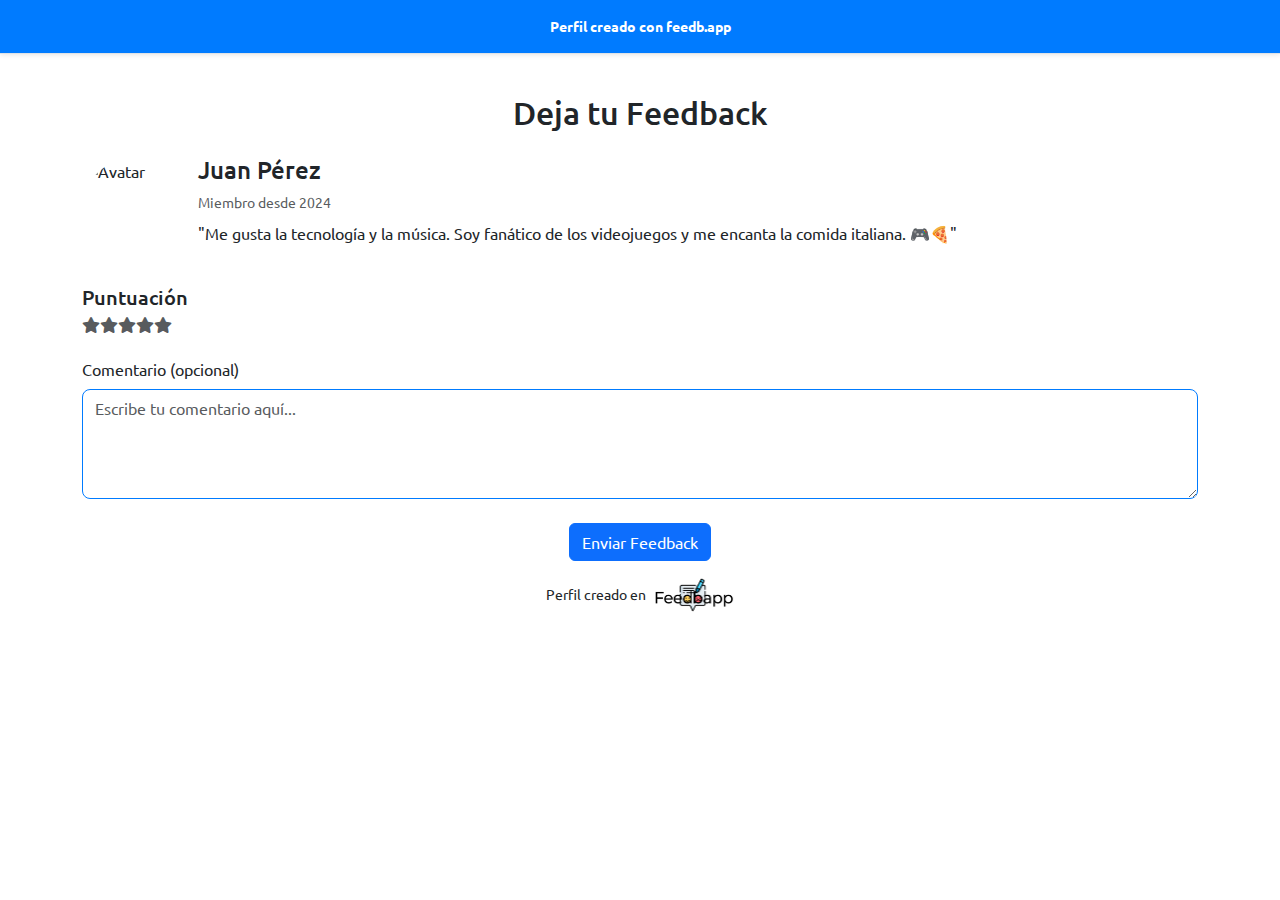
==== public-feedback.html @ 5b600007 "feat: feedbapp html, feedbapp its a website app for get feed by sellings products on internet" ====
<!DOCTYPE html>
<html lang="es">
  <head>
    <meta charset="UTF-8" />
    <meta name="viewport" content="width=device-width, initial-scale=1.0" />
    <title>Feedbapp - Historial</title>

    <!-- Bootstrap 5 CDN-->
    <link
      href="https://cdn.jsdelivr.net/npm/bootstrap@5.3.3/dist/css/bootstrap.min.css"
      rel="stylesheet"
      integrity="sha384-QWTKZyjpPEjISv5WaRU9OFeRpok6YctnYmDr5pNlyT2bRjXh0JMhjY6hW+ALEwIH"
      crossorigin="anonymous" />
    <link
      rel="stylesheet"
      href="https://cdnjs.cloudflare.com/ajax/libs/font-awesome/5.15.1/css/all.min.css" />
    <!-- Custom CSS -->
    <link rel="stylesheet" href="style.css" />
  </head>
  <body>
    <div class="d-flex">
      <!-- Sidebar -->

      <!-- Main content -->
      <div class="flex-grow-1">
        <!-- Header -->
        <header class="p-3 border-bottom small text-white text-center small fw-bold">
          Perfil creado con feedb.app
        </header>

        <main class="p-3">
          <div class="container mt-4">
            <h2 class="text-center mb-4">Deja tu Feedback</h2>

            <!-- Información del Usuario -->
            <div class="d-flex align-items-center mb-4">
              <img
                src="https://randomuser.me/api/portraits/men/10.jpg"
                alt="Avatar"
                class="rounded-circle me-3"
                width="100"
                height="100" />
              <div>
                <h4 class="mb-1">Juan Pérez</h4>
                <small class="text-muted">Miembro desde 2024</small>
                <p class="mt-2">
                  "Me gusta la tecnología y la música. Soy fanático de los videojuegos y me encanta
                  la comida italiana. 🎮🍕"
                </p>
              </div>
            </div>

            <!-- Formulario de Feedback -->
            <form id="feedbackForm">
              <!-- Puntuación con Estrellas -->
              <div class="mb-4">
                <h5 class="mb-2">Puntuación</h5>
                <div id="rating" class="d-flex">
                  <i class="fas fa-star text-muted" data-rating="1"></i>
                  <i class="fas fa-star text-muted" data-rating="2"></i>
                  <i class="fas fa-star text-muted" data-rating="3"></i>
                  <i class="fas fa-star text-muted" data-rating="4"></i>
                  <i class="fas fa-star text-muted" data-rating="5"></i>
                </div>
                <input type="hidden" id="ratingValue" name="ratingValue" value="0" />
              </div>

              <!-- Caja de Texto para el Comentario -->
              <div class="mb-4">
                <label for="feedbackComment" class="form-label">Comentario (opcional)</label>
                <textarea
                  class="form-control"
                  id="feedbackComment"
                  rows="4"
                  placeholder="Escribe tu comentario aquí..."></textarea>
              </div>

              <!-- Botón de Enviar -->
              <div class="text-center">
                <button type="submit" class="btn btn-primary">Enviar Feedback</button>
              </div>
            </form>
          </div>

          <script src="https://unpkg.com/sweetalert/dist/sweetalert.min.js"></script>
          <script>
            // Variable para almacenar la puntuación seleccionada
            let selectedRating = 0;

            // Añadir evento de clic a las estrellas para seleccionar puntuación
            document.querySelectorAll('#rating .fa-star').forEach((star) => {
              star.addEventListener('click', function () {
                selectedRating = this.getAttribute('data-rating');
                document.getElementById('ratingValue').value = selectedRating;
                updateStarColors(selectedRating);
              });
            });

            // Función para actualizar los colores de las estrellas seleccionadas
            function updateStarColors(rating) {
              document.querySelectorAll('#rating .fa-star').forEach((star) => {
                if (star.getAttribute('data-rating') <= rating) {
                  star.classList.remove('text-muted');
                  star.classList.add('text-warning');
                } else {
                  star.classList.remove('text-warning');
                  star.classList.add('text-muted');
                }
              });
            }

            // Validación y envío del formulario con SweetAlert
            document.getElementById('feedbackForm').addEventListener('submit', function (event) {
              event.preventDefault();
              const ratingValue = document.getElementById('ratingValue').value;
              const comment = document.getElementById('feedbackComment').value.trim();

              if (ratingValue == 0) {
                swal(
                  'Error',
                  'Por favor selecciona una puntuación antes de enviar tu feedback.',
                  'error'
                );
              } else {
                swal('¡Gracias!', 'Tu feedback ha sido enviado exitosamente.', 'success');
              }
            });
          </script>

          <div
            class="w-100 text-center d-flex align-items-center justify-content-center p-3 gap-2 small">
            Perfil creado en
            <img src="images/feedbapp-logo.png" alt="Feedbapp" width="80" />
          </div>
        </main>
      </div>
    </div>

    <!-- Boostrap 5 JS CDN-->
    <script
      src="https://cdn.jsdelivr.net/npm/bootstrap@5.3.3/dist/js/bootstrap.bundle.min.js"
      integrity="sha384-YvpcrYf0tY3lHB60NNkmXc5s9fDVZLESaAA55NDzOxhy9GkcIdslK1eN7N6jIeHz"
      crossorigin="anonymous"></script>
    <!-- Font Awesome CDN-->
    <script src="https://cdnjs.cloudflare.com/ajax/libs/font-awesome/5.15.1/js/all.min.js"></script>
    <!-- Custom JS -->
    <script src="script.js"></script>
    <script src="https://unpkg.com/sweetalert/dist/sweetalert.min.js"></script>
  </body>
</html>
---- style.css ----
/* Estilos adicionales para el sidebar */

@import url('https://fonts.googleapis.com/css2?family=Ubuntu:ital,wght@0,300;0,400;0,500;0,700;1,300;1,400;1,500;1,700&display=swap');

body {
  font-family: 'Ubuntu', sans-serif !important;
}
.sidebar {
    width: 300px;
    min-height: 100vh;
    background-color: #ffffff; /* Fondo blanco */
    box-shadow: 2px 0 5px rgba(0, 0, 0, 0.1); /* Sombra para la separación */
  }
  
  .sidebar .nav-link {
    color: #6c757d; /* Color gris para los enlaces */
    font-weight: 500;
    padding: 0.75rem 1rem;
    border-radius: 0.5rem;
    transition: background-color 0.2s ease, color 0.2s ease;
  }
  
  .sidebar .nav-link.active {
    color: #ffffff;
    background-color: #007bff; /* Fondo azul para el enlace activo */
  }
  
  .sidebar .nav-link:hover {
    background-color: rgba(0, 123, 255, 0.7); /* Fondo azul claro al pasar el mouse */
    color: white;
  }
  
  /* Estilos adicionales para el header */
  header {
    background-color: #007bff; /* Fondo gris claro */
    box-shadow: 0px 1px 5px rgba(0, 0, 0, 0.1); /* Sombra en el header */
  }
  
  header .form-control {
    max-width: 300px; /* Ancho de la barra de búsqueda */
    border: 1px solid #007bff; /* Borde azul en la barra de búsqueda */
  }
  
  header .dropdown-toggle {
    color: #212529;
  }
  
  /* Estilos de contenedores */
  .card {
    box-shadow: 0 4px 8px rgba(0, 0, 0, 0.05); /* Sombra ligera */
    border-radius: 0.5rem;
    border: 1px solid #dee2e6; /* Borde gris claro */
  }
  
  .card h5 {
    font-weight: 600;
    color: #6c757d; /* Tono gris para el título */
  }
  
  .card h3 {
    font-weight: bold;
    color: #212529; /* Color oscuro para el saldo */
  }
  
  .card-feedback {
    border-left: 4px solid #007bff; /* Borde azul para feedback dado */
  }
  
  .card-received {
    border-left: 4px solid #ffc107; /* Borde amarillo para feedback recibido */
  }
  
  .card-average {
    border-left: 4px solid #28a745; /* Borde verde para promedio de puntaje */
  }
  
  /* Estilo de la tabla de actividad reciente */
  .table-borderless tbody tr {
    transition: background-color 0.2s ease;
  }
  
  .table-borderless tbody tr:hover {
    background-color: #f8f9fa; /* Fondo gris claro al pasar el mouse */
  }
  
  .badge {
    font-size: 0.85rem;
    padding: 0.4rem 0.75rem;
  }
  
  header .badge {
    font-size: 0.55rem; /* Tamaño de fuente para el número */
    width: 1rem;
    height: 1rem;
    padding: 0;
    display: flex;
    align-items: center;
    justify-content: center;
    color: #ffffff; /* Texto blanco */
    background-color: #dc3545; /* Fondo rojo */
    border-radius: 50%; /* Forma circular */
    position: absolute;
    top: -5px;
    right: -10px; /* Ajuste de posición para centrar mejor el badge */
  }
  
  /* Estilo personalizado para inputs */
  .form-control {
    border: 1px solid #007bff; /* Borde azul para los inputs */
    border-radius: 0.5rem;
    transition: border-color 0.3s ease;
  }
  
  .form-control:focus {
    border-color: #0056b3; /* Borde azul oscuro al enfocar */
    box-shadow: 0 0 5px rgba(0, 123, 255, 0.5); /* Sombra azul al enfocar */
  }
  
  /* Colores recomendados para el feedback */
  .feedback-positive {
    color: #28a745; /* Verde para feedback positivo */
  }
  
  .feedback-neutral {
    color: #ffc107; /* Amarillo para feedback neutral */
  }
  
  .feedback-negative {
    color: #dc3545; /* Rojo para feedback negativo */
  }
  
  /* Estilo para el gráfico de feedback en el dashboard */
  #feedbackChart {
    max-height: 400px;
  }
  
  /* Hover en cards para mejorar la experiencia visual */
  .card:hover {
    border-color: #007bff; /* Borde azul al pasar el mouse */
    box-shadow: 0 6px 
  }



  .logo {
    max-width: 250px;
    width: 100%;
    margin: 0 auto;
    display: block;
  }


  .sidebar {
    display: block; /* Sidebar visible por defecto */
    transition: transform 0.3s ease; /* Animación de desplazamiento */
  }
  
  @media (max-width: 992px) {
    .sidebar {
      display: none; /* Ocultar en pantallas pequeñas */
      position: fixed;
      top: 0;
      left: 0;
      z-index: 1000;
      height: 100vh;
      width: 250px;
      background-color: #f8f9fa;
      box-shadow: 2px 0 5px rgba(0, 0, 0, 0.1);
      transform: translateX(-100%); /* Oculto fuera de la pantalla */
    }
  
    /* Cuando el sidebar está visible */
    .sidebar.show {
      display: block;
      transform: translateX(0); /* Desliza hacia adentro */
    }
  
    /* Fondo de overlay para cuando el sidebar está visible */
    #overlay {
      display: none;
      position: fixed;
      top: 0;
      left: 0;
      width: 100%;
      height: 100%;
      background: rgba(0, 0, 0, 0.5);
      z-index: 999;
    }
  
    #overlay.active {
      display: block;
    }
  }
  
  /* Botón de cerrar para el sidebar */
  .btn-close {
    position: absolute;
    top: 1rem;
    right: 1rem;
    color: #212529;
    z-index: 999;
  }

  main {
    height: calc(100vh - 90px); /* Restar el alto del header */
    overflow-y: scroll;
  }
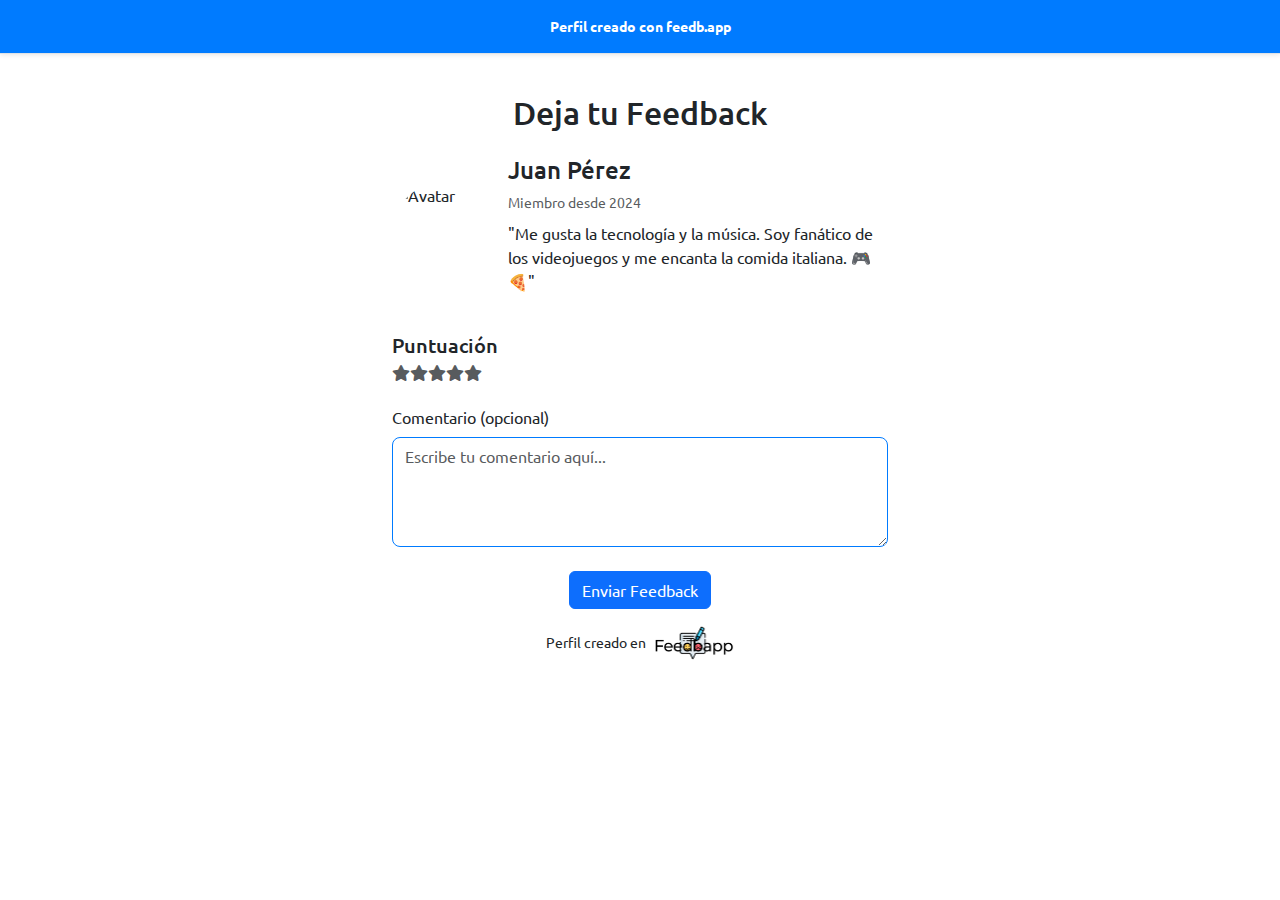
==== commit fc011a9d: "feat: fix logins cols" ====
--- a/public-feedback.html
+++ b/public-feedback.html
@@ -29,7 +29,7 @@
         </header>
 
         <main class="p-3">
-          <div class="container mt-4">
+          <div class="container mt-4 col-12 col-md-6 col-lg-5">
             <h2 class="text-center mb-4">Deja tu Feedback</h2>
 
             <!-- Información del Usuario -->
@@ -54,13 +54,16 @@
             <form id="feedbackForm">
               <!-- Puntuación con Estrellas -->
               <div class="mb-4">
-                <h5 class="mb-2">Puntuación</h5>
+                <h5 class="mb-2">
+                  Puntuación
+                  <span id="numberStar"></span>
+                </h5>
                 <div id="rating" class="d-flex">
-                  <i class="fas fa-star text-muted" data-rating="1"></i>
-                  <i class="fas fa-star text-muted" data-rating="2"></i>
-                  <i class="fas fa-star text-muted" data-rating="3"></i>
-                  <i class="fas fa-star text-muted" data-rating="4"></i>
-                  <i class="fas fa-star text-muted" data-rating="5"></i>
+                  <i class="fas fa-star text-muted" onclick="setStar(1)"></i>
+                  <i class="fas fa-star text-muted" onclick="setStar(2)"></i>
+                  <i class="fas fa-star text-muted" onclick="setStar(3)"></i>
+                  <i class="fas fa-star text-muted" onclick="setStar(4)"></i>
+                  <i class="fas fa-star text-muted" onclick="setStar(5)"></i>
                 </div>
                 <input type="hidden" id="ratingValue" name="ratingValue" value="0" />
               </div>
@@ -81,52 +84,6 @@
               </div>
             </form>
           </div>
-
-          <script src="https://unpkg.com/sweetalert/dist/sweetalert.min.js"></script>
-          <script>
-            // Variable para almacenar la puntuación seleccionada
-            let selectedRating = 0;
-
-            // Añadir evento de clic a las estrellas para seleccionar puntuación
-            document.querySelectorAll('#rating .fa-star').forEach((star) => {
-              star.addEventListener('click', function () {
-                selectedRating = this.getAttribute('data-rating');
-                document.getElementById('ratingValue').value = selectedRating;
-                updateStarColors(selectedRating);
-              });
-            });
-
-            // Función para actualizar los colores de las estrellas seleccionadas
-            function updateStarColors(rating) {
-              document.querySelectorAll('#rating .fa-star').forEach((star) => {
-                if (star.getAttribute('data-rating') <= rating) {
-                  star.classList.remove('text-muted');
-                  star.classList.add('text-warning');
-                } else {
-                  star.classList.remove('text-warning');
-                  star.classList.add('text-muted');
-                }
-              });
-            }
-
-            // Validación y envío del formulario con SweetAlert
-            document.getElementById('feedbackForm').addEventListener('submit', function (event) {
-              event.preventDefault();
-              const ratingValue = document.getElementById('ratingValue').value;
-              const comment = document.getElementById('feedbackComment').value.trim();
-
-              if (ratingValue == 0) {
-                swal(
-                  'Error',
-                  'Por favor selecciona una puntuación antes de enviar tu feedback.',
-                  'error'
-                );
-              } else {
-                swal('¡Gracias!', 'Tu feedback ha sido enviado exitosamente.', 'success');
-              }
-            });
-          </script>
-
           <div
             class="w-100 text-center d-flex align-items-center justify-content-center p-3 gap-2 small">
             Perfil creado en
@@ -144,7 +101,49 @@
     <!-- Font Awesome CDN-->
     <script src="https://cdnjs.cloudflare.com/ajax/libs/font-awesome/5.15.1/js/all.min.js"></script>
     <!-- Custom JS -->
-    <script src="script.js"></script>
     <script src="https://unpkg.com/sweetalert/dist/sweetalert.min.js"></script>
+    <script>
+      // Inicializar la puntuación seleccionada
+      let selectedRating = 0;
+
+      // Función para seleccionar la cantidad de estrellas
+      function setStar(rating) {
+        selectedRating = rating;
+        document.getElementById('ratingValue').value = selectedRating;
+        document.getElementById('numberStar').innerText = `(${selectedRating})`;
+        updateStarColors(rating);
+      }
+
+      // Función para actualizar el color de las estrellas según la puntuación
+      function updateStarColors(rating) {
+        const stars = document.querySelectorAll('#rating .fa-star');
+        stars.forEach((star, index) => {
+          if (index < rating) {
+            star.classList.remove('text-muted');
+            star.classList.add('text-warning');
+          } else {
+            star.classList.remove('text-warning');
+            star.classList.add('text-muted');
+          }
+        });
+      }
+
+      // Validación y envío del formulario con SweetAlert
+      document.getElementById('feedbackForm').addEventListener('submit', function (event) {
+        event.preventDefault();
+        const ratingValue = document.getElementById('ratingValue').value;
+        const comment = document.getElementById('feedbackComment').value.trim();
+
+        if (ratingValue == 0) {
+          swal(
+            'Error',
+            'Por favor selecciona una puntuación antes de enviar tu feedback.',
+            'error'
+          );
+        } else {
+          swal('¡Gracias!', 'Tu feedback ha sido enviado exitosamente.', 'success');
+        }
+      });
+    </script>
   </body>
 </html>
